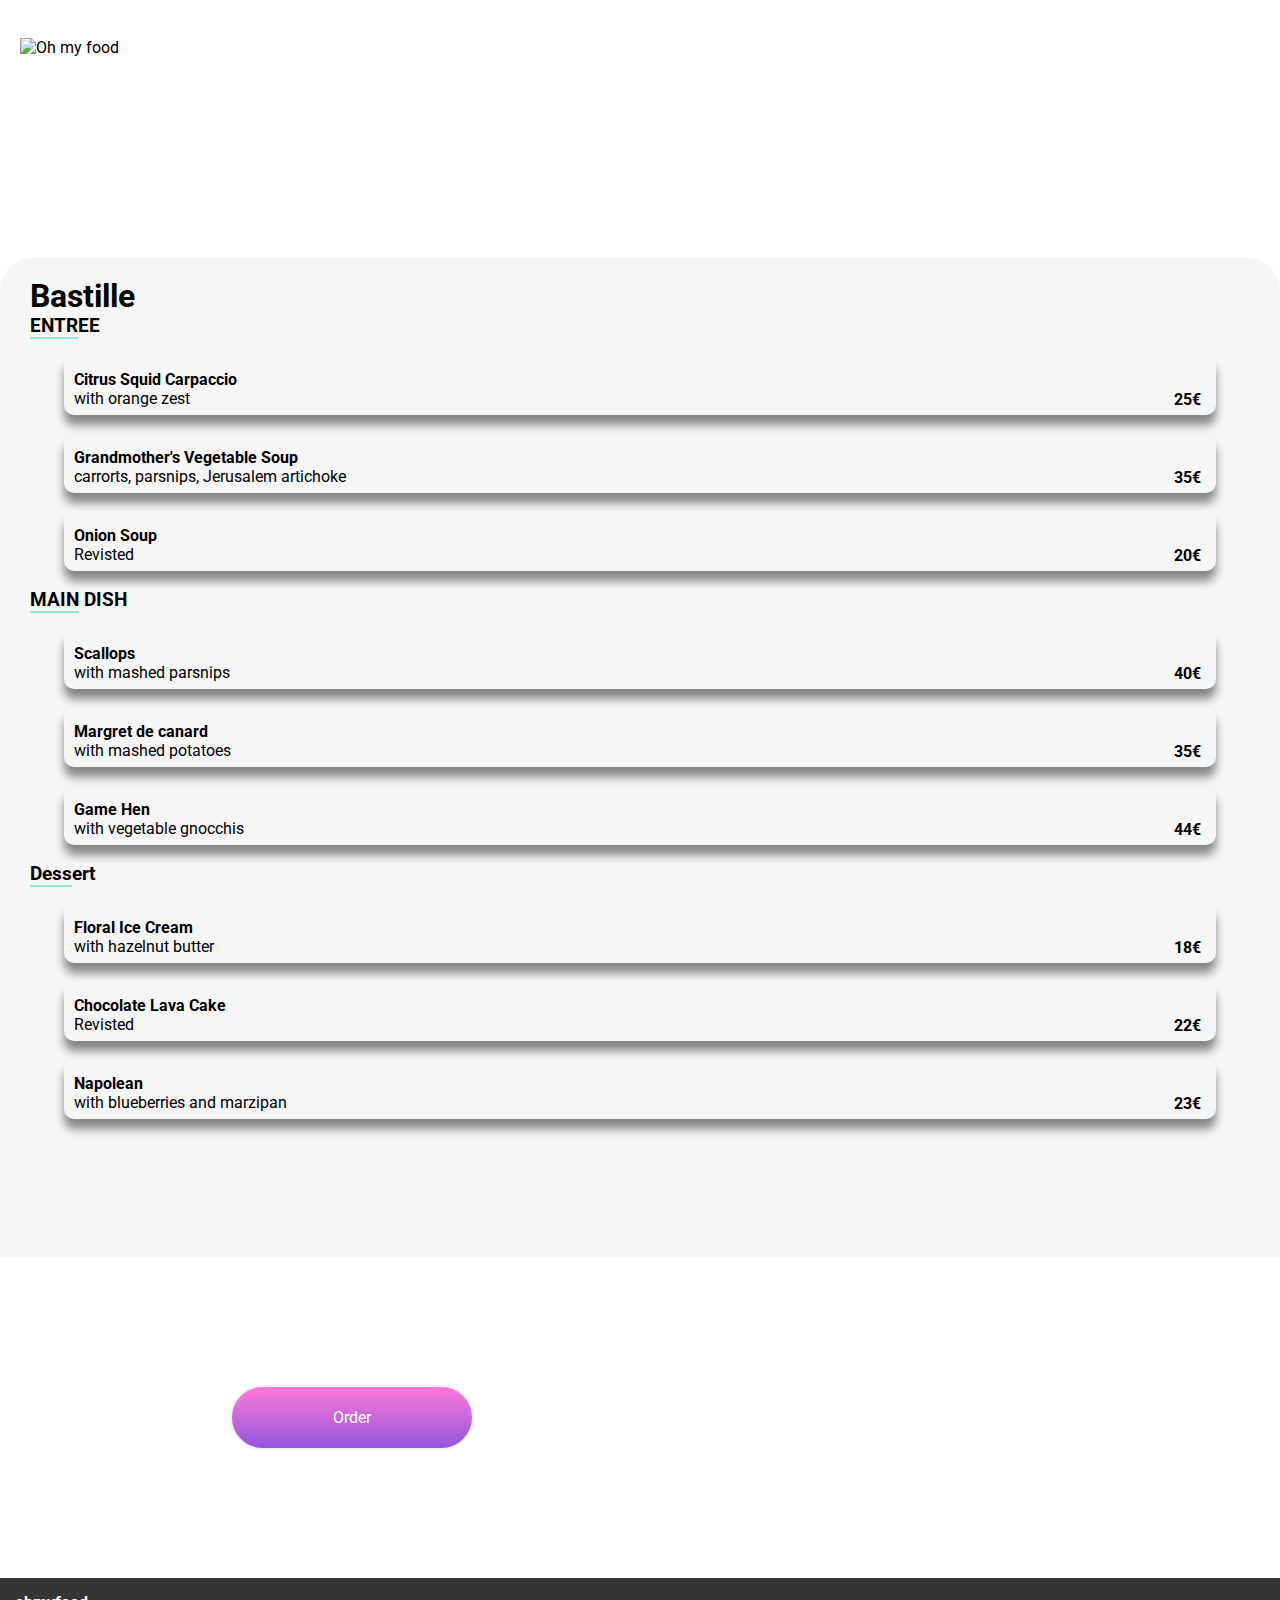
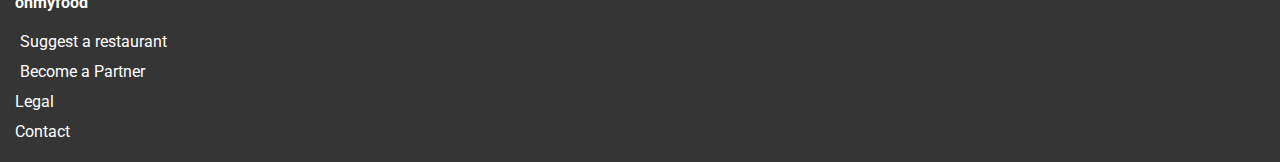
==== bastille.html @ 09d26bda "scss structure" ====
<!DOCTYPE html>
<html lang="en">

<head>
    <title>Oh my food</title>
    <meta charset="utf-8">
    <meta name="viewport" content="width=device-width, initial-scale=1.0">
    <script src="https://kit.fontawesome.com/85ff472e82.js" crossorigin="anonymous"></script>
    <link href="css/normalize.css" rel="stylesheet" type="text/css">
    <link href="css/bastille.css" rel="stylesheet" type="text/css">
</head>

<body>
    <header>
        <nav>
            <div class=" header">
                <a href="index.html"> <i class="fas fa-arrow-left"></i> </a>
                <img class="logo" src="images/logo/ohmyfood.png" width="55%" alt="Oh my food">
            </div>
        </nav>
        <div class="header__img"> </div>
    </header>
    <main class="menu">

        <div class="menu__title">
            <div class="title-text">
                <h1 class="title">Bastille</h1>
            </div>
            <div class="title-heart">
                <i class="far fa-heart fa-2x"></i>
            </div>
        </div>
        <h3><span class="course">ENTR</span>EE</h3>
        <div class="dish ">
            <div class="dish__description">
                <h4>Citrus Squid Carpaccio</h4>
                 <p>with orange zest</p>
            </div>
            <div class="dish__price">
                <div class="dish__price--euro">
                  <p>25&euro;</p>
                </div>            
              <div class="dish__price--animation">
                <i class="fas fa-check-circle fa-1x" aria-hidden="true"></i>
              </div>
        </div>
        </div>
        <div class="dish ">
            <div class="dish__description">
                <h4 id="meal">Grandmother's Vegetable Soup</h4>
                <p>carrorts, parsnips, Jerusalem artichoke</p>
            </div>
            <div class="dish__price">
                <div class="dish__price--euro">
                  <p>35&euro;</p>
                </div>            
              <div class="dish__price--animation">
                <i class="fas fa-check-circle fa-1x" aria-hidden="true"></i>
              </div>
        </div>
        </div>
        <div class="dish ">
            <div class="dish__description">
                <h4>Onion Soup</h4>
                 <p>Revisted</p>
            </div>
            <div class="dish__price">
                <div class="dish__price--euro">
                  <p>20&euro;</p>
                </div>            
              <div class="dish__price--animation">
                <i class="fas fa-check-circle fa-1x" aria-hidden="true"></i>
              </div>
        </div>
        </div>
        <h3><span class="course">MAIN</span> DISH</h3>
        <div class="dish ">
            <div class="dish__description">
                <h4>Scallops</h4>
                 <p>with mashed parsnips</p>
            </div>
            <div class="dish__price">
                <div class="dish__price--euro">
                  <p>40&euro;</p>
                </div>            
              <div class="dish__price--animation">
                <i class="fas fa-check-circle fa-1x" aria-hidden="true"></i>
              </div>
        </div>
        </div>
        <div class="dish ">
            <div class="dish__description">
                <h4>Margret de canard</h4>
                <p>with mashed potatoes</p>
            </div>
            <div class="dish__price">
                <div class="dish__price--euro">
                  <p>35&euro;</p>
                </div>            
              <div class="dish__price--animation">
                <i class="fas fa-check-circle fa-1x" aria-hidden="true"></i>
              </div>
        </div>
        </div>
        <div class="dish ">
            <div class="dish__description">
                <h4>Game Hen</h4>
                 <p>with vegetable gnocchis</p>
            </div>
            <div class="dish__price">
                <div class="dish__price--euro">
                  <p>44&euro;</p>
                </div>            
              <div class="dish__price--animation">
                <i class="fas fa-check-circle fa-1x" aria-hidden="true"></i>
              </div>
        </div>
        </div>
        <h3><span class="course">Dess</span>ert</h3>
        <div class="dish ">
            <div class="dish__description">
                <h4>Floral Ice Cream</h4>
                <p>with hazelnut butter</p>
            </div>
            <div class="dish__price">
                <div class="dish__price--euro">
                  <p>18&euro;</p>
                </div>            
              <div class="dish__price--animation">
                <i class="fas fa-check-circle fa-1x" aria-hidden="true"></i>
              </div>
        </div>
        </div>
        <div class="dish ">
            <div class="dish__description">
                <h4>Chocolate Lava Cake</h4>
                 <p>Revisted</p>
            </div>
            <div class="dish__price">
                <div class="dish__price--euro">
                  <p>22&euro;</p>
                </div>            
              <div class="dish__price--animation">
                <i class="fas fa-check-circle fa-1x" aria-hidden="true"></i>
              </div>
        </div>
        </div>
        <div class="dish ">
            <div class="dish__description">
                <h4>Napolean</h4>
                 <p>with blueberries and marzipan</p>
            </div>
            <div class="dish__price">
                <div class="dish__price--euro">
                  <p>23&euro;</p>
                </div>            
              <div class="dish__price--animation">
                <i class="fas fa-check-circle fa-1x" aria-hidden="true"></i>
              </div>
        </div>
        </div>
    </main>
    <div class="restaurant__btn">
    <a href="#">
        <span class="explore">
            Order
        </span>
    </a>
    </div>
    <footer>
        <h4>ohmyfood</h4>
        <ul>
          <li>
            <a href="#"><i class="fas fa-utensils"></i> Suggest a restaurant</a>
          </li>
          <li>
            <a href="#"><i class="fas fa-hands-helping"></i> Become a Partner</a>
          </li>
          <li>
            <a href="#">Legal</a>
          </li>
          <li>
              <a href="#">Contact</a>
          </li>
      </ul>
    
      </footer>

</body>

</html>
---- css/bastille.css ----
@import url("https://fonts.googleapis.com/css2?family=Shrikhand&display=swap");
@import url("https://fonts.googleapis.com/css2?family=Roboto:wght@400;700&family=Shrikhand&display=swap");
.header {
  display: -webkit-box;
  display: -ms-flexbox;
  display: flex;
  padding-top: 3%;
}

.logo {
  display: inline;
}

nav .fas {
  margin-top: 3%;
  min-width: 16vw;
  height: 70%;
  padding-left: 20px;
  padding-top: 2vw;
  color: black;
  font-size: 20px;
}

.header__img {
  display: block;
  width: 100%;
  height: 250px;
  background-size: cover;
}

footer {
  background-color: #353535;
  min-height: 120px;
  padding: 15px;
  color: #fff;
}

footer ul {
  list-style: none;
  text-decoration: none;
  margin-top: 15px;
  font-family: "Roboto";
  line-height: 30px;
}

footer a {
  color: white;
}

footer .fas {
  margin-right: 5px;
}

* {
  margin: 0;
  padding: 0;
  font-family: Roboto;
}

a {
  text-decoration: none;
}

.menu {
  background-color: #f6f6f6;
  min-height: 1000px;
  border-radius: 35px 35px 0 0;
  margin-top: -55px;
}

.menu__title {
  display: -webkit-box;
  display: -ms-flexbox;
  display: flex;
  width: 100%;
  -webkit-box-pack: justify;
      -ms-flex-pack: justify;
          justify-content: space-between;
  padding-top: 20px;
}

.menu__title .title-text {
  padding-left: 30px;
}

.menu__title .title-heart {
  padding: 22px 30px 0 0;
}

.course {
  margin-left: 30px;
  border-bottom: 2px solid #99e2d0;
}

.dish {
  height: 60px;
  width: 90%;
  margin: 18px auto;
  display: -webkit-box;
  display: -ms-flexbox;
  display: flex;
  -webkit-box-pack: justify;
      -ms-flex-pack: justify;
          justify-content: space-between;
  border-radius: 10px;
  -webkit-box-shadow: 0 10px 10px 0 #00000075;
          box-shadow: 0 10px 10px 0 #00000075;
  overflow: hidden;
}

.dish .dish__description {
  margin-top: 15px;
  padding-left: 10px;
}

.dish .dish__price {
  display: -webkit-box;
  display: -ms-flexbox;
  display: flex;
}

.dish .dish__price .dish__price--euro {
  padding-top: 35px;
  margin: 0 25px;
  font-weight: bold;
  -webkit-transition: margin-right 850ms ease-in 50ms;
  transition: margin-right 850ms ease-in 50ms;
}

.dish .dish__price .dish__price--animation {
  background-color: #99E2D0;
  text-align: center;
  padding: 22px;
  width: 40px;
  margin-right: -94px;
  -webkit-transition: margin-right 1500ms ease;
  transition: margin-right 1500ms ease;
}

.dish .dish__price .fas {
  background-color: #99E2D0;
  color: white;
  -webkit-transition: -webkit-transform 1500ms ease 100ms;
  transition: -webkit-transform 1500ms ease 100ms;
  transition: transform 1500ms ease 100ms;
  transition: transform 1500ms ease 100ms, -webkit-transform 1500ms ease 100ms;
}

.dish__price:hover .dish__price--euro {
  z-index: 1;
  margin-right: 5px;
}

.dish__price:hover .dish__price--animation {
  z-index: 2;
  margin-right: 0;
}

.dish__price:hover .fas {
  -webkit-transform: rotate(-360deg);
          transform: rotate(-360deg);
}

.restaurant__btn {
  margin: 10% 18%;
  width: 55%;
  max-width: 200px;
  color: #fff;
  background: -webkit-gradient(linear, left top, left bottom, from(#FF79DA), to(#9356DC));
  background: linear-gradient(to bottom, #FF79DA, #9356DC);
  border-radius: 50px;
  border: 2px solid #f2f2f2;
  text-decoration: none;
  text-align: center;
  padding: 21px 20px;
}

.restaurant__btn a {
  color: white;
}

.restaurant__btn:hover {
  background: -webkit-gradient(linear, left top, left bottom, from(#fface8), to(#ae80e5));
  background: linear-gradient(#fface8, #ae80e5);
  -webkit-box-shadow: 0px 10px 10px 0px rgba(12, 12, 12, 0.1);
  box-shadow: 0px 10px 10px 0px rgba(12, 12, 12, 0.1);
}

.header__img {
  background-image: url("../images/restaurants/toa-heftiba-DQKerTsQwi0-unsplash.jpg");
}
/*# sourceMappingURL=bastille.css.map */
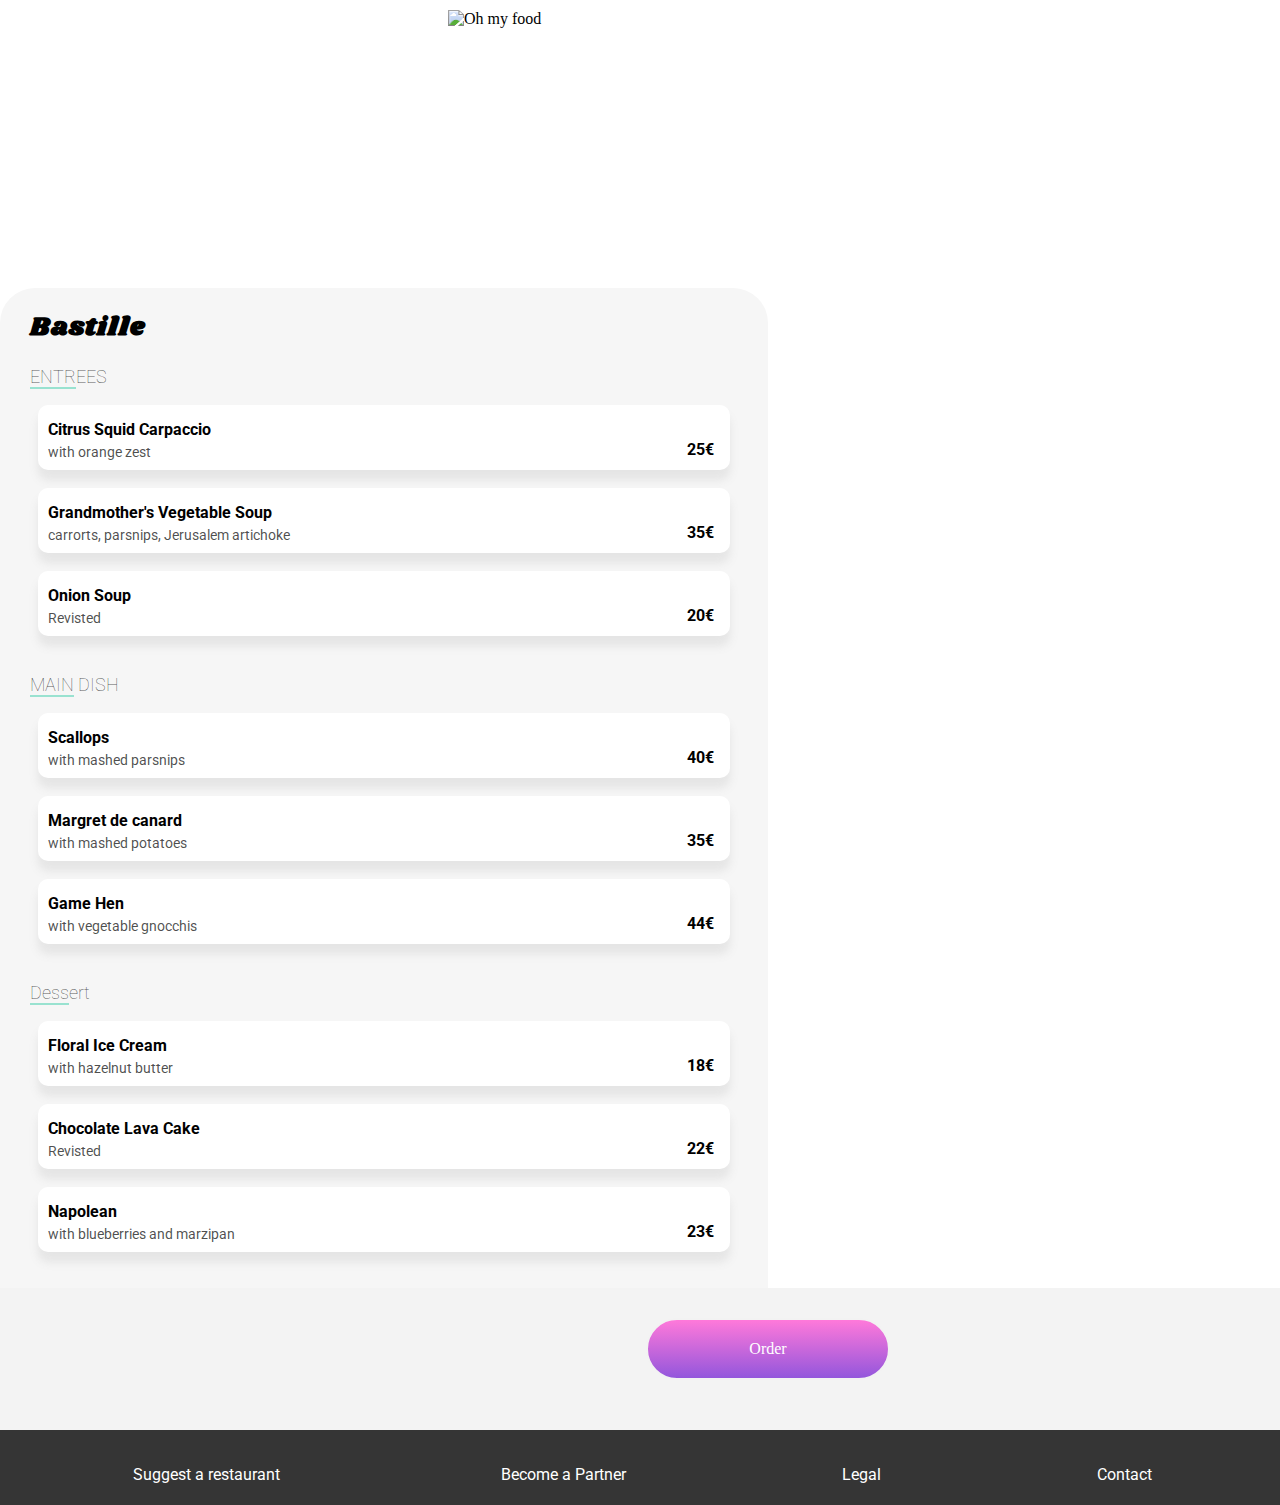
==== commit 8abbc195: "restaurant menu detailed" ====
--- a/bastille.html
+++ b/bastille.html
@@ -2,164 +2,165 @@
 <html lang="en">
 
 <head>
-    <title>Oh my food</title>
-    <meta charset="utf-8">
-    <meta name="viewport" content="width=device-width, initial-scale=1.0">
-    <script src="https://kit.fontawesome.com/85ff472e82.js" crossorigin="anonymous"></script>
-    <link href="css/normalize.css" rel="stylesheet" type="text/css">
-    <link href="css/bastille.css" rel="stylesheet" type="text/css">
+  <title>Oh my food</title>
+  <meta charset="utf-8">
+  <meta name="viewport" content="width=device-width, initial-scale=1.0">
+  <script src="https://kit.fontawesome.com/85ff472e82.js" crossorigin="anonymous"></script>
+  <link href="css/normalize.css" rel="stylesheet" type="text/css">
+  <link href="css/bastille.css" rel="stylesheet" type="text/css">
 </head>
 
 <body>
-    <header>
-        <nav>
-            <div class=" header">
-                <a href="index.html"> <i class="fas fa-arrow-left"></i> </a>
-                <img class="logo" src="images/logo/ohmyfood.png" width="55%" alt="Oh my food">
-            </div>
-        </nav>
-        <div class="header__img"> </div>
-    </header>
-    <main class="menu">
+  <header>
+    <nav>
+      <div class=" header">
+        <a href="index.html"> <i class="fas fa-arrow-left"></i> </a>
+        <img class="logo" src="images/logo/ohmyfood.png" width="55%" alt="Oh my food">
+      </div>
+    </nav>
+    <div class="header__img"> </div>
+  </header>
+  <main class="menu">
 
-        <div class="menu__title">
-            <div class="title-text">
-                <h1 class="title">Bastille</h1>
-            </div>
-            <div class="title-heart">
-                <i class="far fa-heart fa-2x"></i>
-            </div>
+    <div class="menu__title">
+      <div class="title-text">
+        <h1 class="title">Bastille</h1>
+      </div>
+      <div class="title-heart">
+        <i class="far fa-heart fa-2x"></i>
+      </div>
+    </div>
+    <h3><span class="course">ENTR</span>EES</h3>
+    <div class="dish fst-dish">
+      <div class="dish__description">
+        <h4>Citrus Squid Carpaccio</h4>
+        <p>with orange zest</p>
+      </div>
+      <div class="dish__price">
+        <div class="dish__price--euro">
+          <p>25&euro;</p>
         </div>
-        <h3><span class="course">ENTR</span>EE</h3>
-        <div class="dish ">
-            <div class="dish__description">
-                <h4>Citrus Squid Carpaccio</h4>
-                 <p>with orange zest</p>
-            </div>
-            <div class="dish__price">
-                <div class="dish__price--euro">
-                  <p>25&euro;</p>
-                </div>            
-              <div class="dish__price--animation">
-                <i class="fas fa-check-circle fa-1x" aria-hidden="true"></i>
-              </div>
+        <div class="dish__price--animation">
+          <i class="fas fa-check-circle fa-1x" aria-hidden="true"></i>
         </div>
+      </div>
+    </div>
+    <div class="dish ">
+      <div class="dish__description">
+        <h4 id="meal">Grandmother's Vegetable Soup</h4>
+        <p>carrorts, parsnips, Jerusalem artichoke</p>
+      </div>
+      <div class="dish__price">
+        <div class="dish__price--euro">
+          <p>35&euro;</p>
         </div>
-        <div class="dish ">
-            <div class="dish__description">
-                <h4 id="meal">Grandmother's Vegetable Soup</h4>
-                <p>carrorts, parsnips, Jerusalem artichoke</p>
-            </div>
-            <div class="dish__price">
-                <div class="dish__price--euro">
-                  <p>35&euro;</p>
-                </div>            
-              <div class="dish__price--animation">
-                <i class="fas fa-check-circle fa-1x" aria-hidden="true"></i>
-              </div>
+        <div class="dish__price--animation">
+          <i class="fas fa-check-circle fa-1x" aria-hidden="true"></i>
         </div>
+      </div>
+    </div>
+    <div class="dish ">
+      <div class="dish__description">
+        <h4>Onion Soup</h4>
+        <p>Revisted</p>
+      </div>
+      <div class="dish__price">
+        <div class="dish__price--euro">
+          <p>20&euro;</p>
         </div>
-        <div class="dish ">
-            <div class="dish__description">
-                <h4>Onion Soup</h4>
-                 <p>Revisted</p>
-            </div>
-            <div class="dish__price">
-                <div class="dish__price--euro">
-                  <p>20&euro;</p>
-                </div>            
-              <div class="dish__price--animation">
-                <i class="fas fa-check-circle fa-1x" aria-hidden="true"></i>
-              </div>
+        <div class="dish__price--animation">
+          <i class="fas fa-check-circle fa-1x" aria-hidden="true"></i>
         </div>
+      </div>
+    </div>
+    <h3><span class="course">MAIN</span> DISH</h3>
+    <div class="dish fst-dish">
+      <div class="dish__description">
+        <h4>Scallops</h4>
+        <p>with mashed parsnips</p>
+      </div>
+      <div class="dish__price">
+        <div class="dish__price--euro">
+          <p>40&euro;</p>
         </div>
-        <h3><span class="course">MAIN</span> DISH</h3>
-        <div class="dish ">
-            <div class="dish__description">
-                <h4>Scallops</h4>
-                 <p>with mashed parsnips</p>
-            </div>
-            <div class="dish__price">
-                <div class="dish__price--euro">
-                  <p>40&euro;</p>
-                </div>            
-              <div class="dish__price--animation">
-                <i class="fas fa-check-circle fa-1x" aria-hidden="true"></i>
-              </div>
+        <div class="dish__price--animation">
+          <i class="fas fa-check-circle fa-1x" aria-hidden="true"></i>
         </div>
+      </div>
+    </div>
+    <div class="dish ">
+      <div class="dish__description">
+        <h4>Margret de canard</h4>
+        <p>with mashed potatoes</p>
+      </div>
+      <div class="dish__price">
+        <div class="dish__price--euro">
+          <p>35&euro;</p>
         </div>
-        <div class="dish ">
-            <div class="dish__description">
-                <h4>Margret de canard</h4>
-                <p>with mashed potatoes</p>
-            </div>
-            <div class="dish__price">
-                <div class="dish__price--euro">
-                  <p>35&euro;</p>
-                </div>            
-              <div class="dish__price--animation">
-                <i class="fas fa-check-circle fa-1x" aria-hidden="true"></i>
-              </div>
+        <div class="dish__price--animation">
+          <i class="fas fa-check-circle fa-1x" aria-hidden="true"></i>
         </div>
+      </div>
+    </div>
+    <div class="dish ">
+      <div class="dish__description">
+        <h4>Game Hen</h4>
+        <p>with vegetable gnocchis</p>
+      </div>
+      <div class="dish__price">
+        <div class="dish__price--euro">
+          <p>44&euro;</p>
         </div>
-        <div class="dish ">
-            <div class="dish__description">
-                <h4>Game Hen</h4>
-                 <p>with vegetable gnocchis</p>
-            </div>
-            <div class="dish__price">
-                <div class="dish__price--euro">
-                  <p>44&euro;</p>
-                </div>            
-              <div class="dish__price--animation">
-                <i class="fas fa-check-circle fa-1x" aria-hidden="true"></i>
-              </div>
+        <div class="dish__price--animation">
+          <i class="fas fa-check-circle fa-1x" aria-hidden="true"></i>
         </div>
+      </div>
+    </div>
+    <h3><span class="course">Dess</span>ert</h3>
+    <div class="dish fst-dish">
+      <div class="dish__description">
+        <h4>Floral Ice Cream</h4>
+        <p>with hazelnut butter</p>
+      </div>
+      <div class="dish__price">
+        <div class="dish__price--euro">
+          <p>18&euro;</p>
         </div>
-        <h3><span class="course">Dess</span>ert</h3>
-        <div class="dish ">
-            <div class="dish__description">
-                <h4>Floral Ice Cream</h4>
-                <p>with hazelnut butter</p>
-            </div>
-            <div class="dish__price">
-                <div class="dish__price--euro">
-                  <p>18&euro;</p>
-                </div>            
-              <div class="dish__price--animation">
-                <i class="fas fa-check-circle fa-1x" aria-hidden="true"></i>
-              </div>
+        <div class="dish__price--animation">
+          <i class="fas fa-check-circle fa-1x" aria-hidden="true"></i>
         </div>
+      </div>
+    </div>
+    <div class="dish ">
+      <div class="dish__description">
+        <h4>Chocolate Lava Cake</h4>
+        <p>Revisted</p>
+      </div>
+      <div class="dish__price">
+        <div class="dish__price--euro">
+          <p>22&euro;</p>
         </div>
-        <div class="dish ">
-            <div class="dish__description">
-                <h4>Chocolate Lava Cake</h4>
-                 <p>Revisted</p>
-            </div>
-            <div class="dish__price">
-                <div class="dish__price--euro">
-                  <p>22&euro;</p>
-                </div>            
-              <div class="dish__price--animation">
-                <i class="fas fa-check-circle fa-1x" aria-hidden="true"></i>
-              </div>
+        <div class="dish__price--animation">
+          <i class="fas fa-check-circle fa-1x" aria-hidden="true"></i>
         </div>
+      </div>
+    </div>
+    <div class="dish ">
+      <div class="dish__description">
+        <h4>Napolean</h4>
+        <p>with blueberries and marzipan</p>
+      </div>
+      <div class="dish__price">
+        <div class="dish__price--euro">
+          <p>23&euro;</p>
         </div>
-        <div class="dish ">
-            <div class="dish__description">
-                <h4>Napolean</h4>
-                 <p>with blueberries and marzipan</p>
-            </div>
-            <div class="dish__price">
-                <div class="dish__price--euro">
-                  <p>23&euro;</p>
-                </div>            
-              <div class="dish__price--animation">
-                <i class="fas fa-check-circle fa-1x" aria-hidden="true"></i>
-              </div>
+        <div class="dish__price--animation">
+          <i class="fas fa-check-circle fa-1x" aria-hidden="true"></i>
         </div>
-        </div>
-    </main>
+      </div>
+    </div>
+  </main>
+  <div class="btn-container">
     <div class="restaurant__btn">
     <a href="#">
         <span class="explore">
@@ -167,24 +168,25 @@
         </span>
     </a>
     </div>
-    <footer>
-        <h4>ohmyfood</h4>
-        <ul>
-          <li>
-            <a href="#"><i class="fas fa-utensils"></i> Suggest a restaurant</a>
-          </li>
-          <li>
-            <a href="#"><i class="fas fa-hands-helping"></i> Become a Partner</a>
-          </li>
-          <li>
-            <a href="#">Legal</a>
-          </li>
-          <li>
-              <a href="#">Contact</a>
-          </li>
-      </ul>
-    
-      </footer>
+    </div>
+  <footer>
+    <h4>ohmyfood</h4>
+    <ul>
+      <li>
+        <a href="#"><i class="fas fa-utensils"></i> Suggest a restaurant</a>
+      </li>
+      <li>
+        <a href="#"><i class="fas fa-hands-helping"></i> Become a Partner</a>
+      </li>
+      <li>
+        <a href="#">Legal</a>
+      </li>
+      <li>
+        <a href="mailto:info@company.com">Contact</a>
+      </li>
+    </ul>
+
+  </footer>
 
 </body>
 
--- a/css/bastille.css
+++ b/css/bastille.css
@@ -4,35 +4,54 @@
   display: -webkit-box;
   display: -ms-flexbox;
   display: flex;
-  padding-top: 3%;
-}
-
-.logo {
-  display: inline;
-}
-
-nav .fas {
-  margin-top: 3%;
-  min-width: 16vw;
-  height: 70%;
-  padding-left: 20px;
-  padding-top: 2vw;
+  padding-top: 10px;
+}
+
+.fa-arrow-left {
+  position: absolute;
+  padding: 1.5vw 0 0 20px;
   color: black;
   font-size: 20px;
+  z-index: 9000;
+}
+
+.logo {
+  padding-left: 25vw;
+  max-width: 350px;
 }
 
 .header__img {
+  margin-top: 10px;
   display: block;
   width: 100%;
   height: 250px;
   background-size: cover;
 }
 
+@media all and (min-width: 768px) {
+  .logo {
+    padding-left: 35vw;
+  }
+  .header__img {
+    display: block;
+    width: 100%;
+    height: 1250px;
+    background-size: cover;
+    overflow: visible;
+  }
+}
+
 footer {
   background-color: #353535;
   min-height: 120px;
-  padding: 15px;
+  padding: 15px 20px;
   color: #fff;
+}
+
+footer h4 {
+  font-family: Shrikhand;
+  font-weight: 200;
+  letter-spacing: 1px;
 }
 
 footer ul {
@@ -51,10 +70,77 @@
   margin-right: 5px;
 }
 
+@media all and (min-width: 768px) {
+  footer {
+    min-height: 40px;
+  }
+  footer h4 {
+    display: none;
+  }
+  footer ul {
+    display: -webkit-box;
+    display: -ms-flexbox;
+    display: flex;
+    -ms-flex-pack: distribute;
+        justify-content: space-around;
+    min-height: auto;
+  }
+  footer ul li:hover {
+    font-weight: bold;
+  }
+}
+
+@-webkit-keyframes dish-load {
+  0% {
+    color: white;
+    -webkit-box-shadow: 0 10px 10px 0 white;
+            box-shadow: 0 10px 10px 0 white;
+    -webkit-transform: translateY(100%);
+            transform: translateY(100%);
+  }
+  100% {
+    -webkit-transform: translateY(0);
+            transform: translateY(0);
+  }
+}
+
+@keyframes dish-load {
+  0% {
+    color: white;
+    -webkit-box-shadow: 0 10px 10px 0 white;
+            box-shadow: 0 10px 10px 0 white;
+    -webkit-transform: translateY(100%);
+            transform: translateY(100%);
+  }
+  100% {
+    -webkit-transform: translateY(0);
+            transform: translateY(0);
+  }
+}
+
+@-webkit-keyframes course-animation {
+  0% {
+    color: white;
+    border-bottom: none;
+  }
+  100% {
+    color: black;
+  }
+}
+
+@keyframes course-animation {
+  0% {
+    color: white;
+    border-bottom: none;
+  }
+  100% {
+    color: black;
+  }
+}
+
 * {
   margin: 0;
   padding: 0;
-  font-family: Roboto;
 }
 
 a {
@@ -62,10 +148,20 @@
 }
 
 .menu {
-  background-color: #f6f6f6;
+  background-color: #f3f3f3;
   min-height: 1000px;
   border-radius: 35px 35px 0 0;
   margin-top: -55px;
+  font-family: Roboto;
+}
+
+.menu h3 {
+  padding-top: 20px;
+  font-weight: lighter;
+  font-size: large;
+  color: rgba(0, 0, 0, 0.7);
+  -webkit-animation: course-animation 1350ms ease-in;
+          animation: course-animation 1350ms ease-in;
 }
 
 .menu__title {
@@ -81,19 +177,25 @@
 
 .menu__title .title-text {
   padding-left: 30px;
+  font: 13px Shrikhand;
+  letter-spacing: 1px;
+  margin-bottom: 0;
 }
 
 .menu__title .title-heart {
   padding: 22px 30px 0 0;
+  margin-bottom: 0;
+  color: rgba(0, 0, 0, 0.7);
 }
 
 .course {
   margin-left: 30px;
   border-bottom: 2px solid #99e2d0;
+  -webkit-animation: course-animation 1250ms ease-in;
+          animation: course-animation 1250ms ease-in;
 }
 
 .dish {
-  height: 60px;
   width: 90%;
   margin: 18px auto;
   display: -webkit-box;
@@ -103,9 +205,12 @@
       -ms-flex-pack: justify;
           justify-content: space-between;
   border-radius: 10px;
-  -webkit-box-shadow: 0 10px 10px 0 #00000075;
-          box-shadow: 0 10px 10px 0 #00000075;
+  -webkit-box-shadow: 0 10px 10px 0 #77777721;
+          box-shadow: 0 10px 10px 0 #77777721;
   overflow: hidden;
+  -webkit-animation: dish-load 1000ms ease-in;
+          animation: dish-load 1000ms ease-in;
+  background-color: white;
 }
 
 .dish .dish__description {
@@ -113,6 +218,17 @@
   padding-left: 10px;
 }
 
+.dish .dish__description h4 {
+  padding-right: 10px;
+}
+
+.dish .dish__description p {
+  color: rgba(0, 0, 0, 0.7);
+  padding-bottom: 10px;
+  padding-top: 5px;
+  font-size: 14px;
+}
+
 .dish .dish__price {
   display: -webkit-box;
   display: -ms-flexbox;
@@ -120,8 +236,8 @@
 }
 
 .dish .dish__price .dish__price--euro {
-  padding-top: 35px;
-  margin: 0 25px;
+  padding: 35px 10px 0 0;
+  margin: 0 15px;
   font-weight: bold;
   -webkit-transition: margin-right 850ms ease-in 50ms;
   transition: margin-right 850ms ease-in 50ms;
@@ -130,9 +246,10 @@
 .dish .dish__price .dish__price--animation {
   background-color: #99E2D0;
   text-align: center;
-  padding: 22px;
-  width: 40px;
-  margin-right: -94px;
+  padding: 22px 20px;
+  width: 20px;
+  margin-left: 5px;
+  margin-right: -74px;
   -webkit-transition: margin-right 1500ms ease;
   transition: margin-right 1500ms ease;
 }
@@ -161,9 +278,22 @@
           transform: rotate(-360deg);
 }
 
-.restaurant__btn {
-  margin: 10% 18%;
-  width: 55%;
+.btn-container {
+  width: 100%;
+  background-color: #f3f3f3;
+  display: -webkit-box;
+  display: -ms-flexbox;
+  display: flex;
+  -webkit-box-pack: center;
+      -ms-flex-pack: center;
+          justify-content: center;
+  padding-bottom: 50px;
+  padding-top: 30px;
+}
+
+.btn-container .restaurant__btn {
+  width: 42%;
+  max-height: 40px;
   max-width: 200px;
   color: #fff;
   background: -webkit-gradient(linear, left top, left bottom, from(#FF79DA), to(#9356DC));
@@ -172,20 +302,41 @@
   border: 2px solid #f2f2f2;
   text-decoration: none;
   text-align: center;
-  padding: 21px 20px;
-}
-
-.restaurant__btn a {
+  padding: 20px 20px;
+}
+
+.btn-container .restaurant__btn a {
   color: white;
 }
 
-.restaurant__btn:hover {
+.btn-container .restaurant__btn:hover {
   background: -webkit-gradient(linear, left top, left bottom, from(#fface8), to(#ae80e5));
   background: linear-gradient(#fface8, #ae80e5);
   -webkit-box-shadow: 0px 10px 10px 0px rgba(12, 12, 12, 0.1);
   box-shadow: 0px 10px 10px 0px rgba(12, 12, 12, 0.1);
 }
 
+.fst-dish {
+  -webkit-animation-duration: 750ms;
+          animation-duration: 750ms;
+  -webkit-animation-timing-function: ease-out;
+          animation-timing-function: ease-out;
+}
+
+@media all and (min-width: 768px) {
+  .restaurant__btn {
+    margin-left: 20%;
+  }
+  .menu {
+    max-width: 768px;
+    background-color: #f6f6f6;
+    min-height: 1000px;
+    border-radius: 35px 35px 0 0;
+    margin-top: -1000px;
+    z-index: 3;
+  }
+}
+
 .header__img {
   background-image: url("../images/restaurants/toa-heftiba-DQKerTsQwi0-unsplash.jpg");
 }
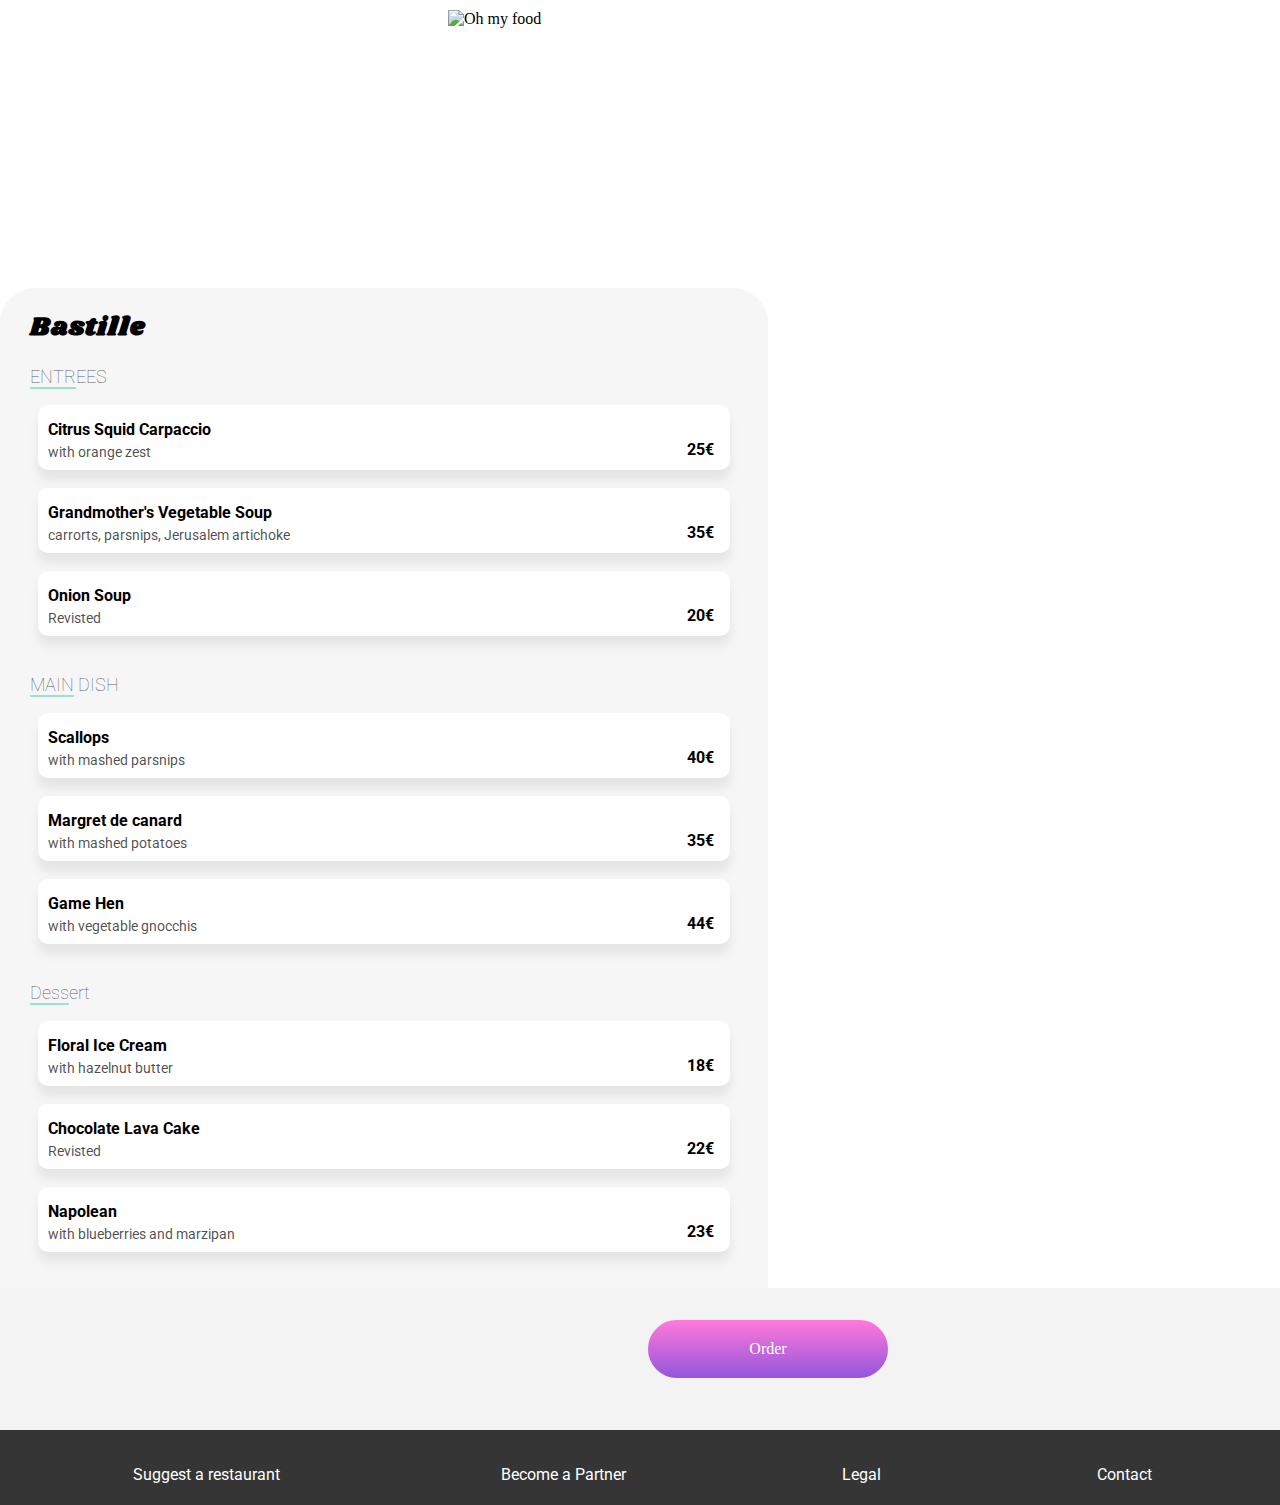
==== commit 0b81f95e: "code validated" ====
--- a/bastille.html
+++ b/bastille.html
@@ -15,7 +15,7 @@
     <nav>
       <div class=" header">
         <a href="index.html"> <i class="fas fa-arrow-left"></i> </a>
-        <img class="logo" src="images/logo/ohmyfood.png" width="55%" alt="Oh my food">
+        <img class="logo" src="images/logo/ohmyfood.png"  alt="Oh my food">
       </div>
     </nav>
     <div class="header__img"> </div>
--- a/css/bastille.css
+++ b/css/bastille.css
@@ -17,6 +17,7 @@
 
 .logo {
   padding-left: 25vw;
+  width: 55%;
   max-width: 350px;
 }
 
@@ -216,6 +217,9 @@
 .dish .dish__description {
   margin-top: 15px;
   padding-left: 10px;
+  white-space: nowrap;
+  overflow: hidden;
+  text-overflow: ellipsis;
 }
 
 .dish .dish__description h4 {
@@ -239,8 +243,8 @@
   padding: 35px 10px 0 0;
   margin: 0 15px;
   font-weight: bold;
-  -webkit-transition: margin-right 850ms ease-in 50ms;
-  transition: margin-right 850ms ease-in 50ms;
+  -webkit-transition: margin-right 800ms ease-in 50ms;
+  transition: margin-right 800ms ease-in 50ms;
 }
 
 .dish .dish__price .dish__price--animation {
@@ -250,17 +254,17 @@
   width: 20px;
   margin-left: 5px;
   margin-right: -74px;
-  -webkit-transition: margin-right 1500ms ease;
-  transition: margin-right 1500ms ease;
+  -webkit-transition: margin-right 750ms ease;
+  transition: margin-right 750ms ease;
 }
 
 .dish .dish__price .fas {
   background-color: #99E2D0;
   color: white;
-  -webkit-transition: -webkit-transform 1500ms ease 100ms;
-  transition: -webkit-transform 1500ms ease 100ms;
-  transition: transform 1500ms ease 100ms;
-  transition: transform 1500ms ease 100ms, -webkit-transform 1500ms ease 100ms;
+  -webkit-transition: -webkit-transform 700ms ease 50ms;
+  transition: -webkit-transform 700ms ease 50ms;
+  transition: transform 700ms ease 50ms;
+  transition: transform 700ms ease 50ms, -webkit-transform 700ms ease 50ms;
 }
 
 .dish__price:hover .dish__price--euro {
@@ -274,8 +278,8 @@
 }
 
 .dish__price:hover .fas {
-  -webkit-transform: rotate(-360deg);
-          transform: rotate(-360deg);
+  -webkit-transform: rotate(360deg);
+          transform: rotate(360deg);
 }
 
 .btn-container {
